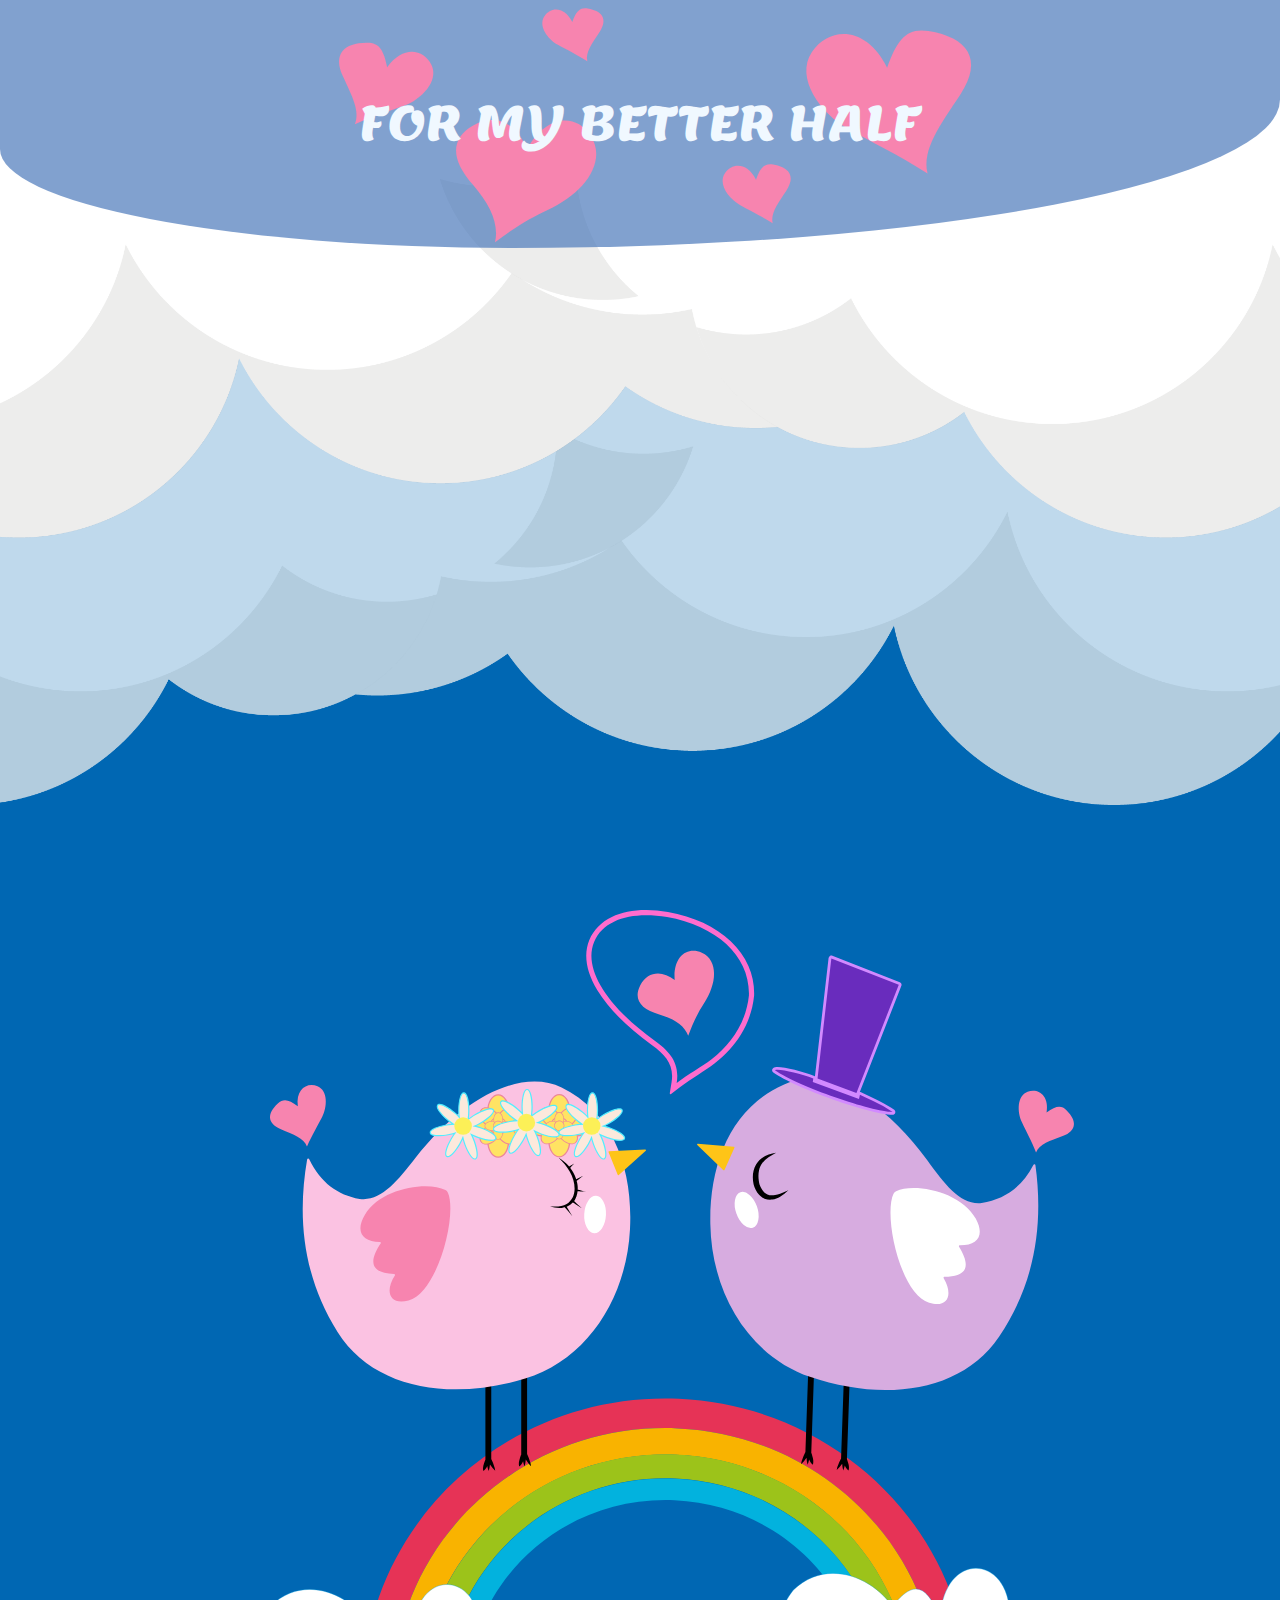
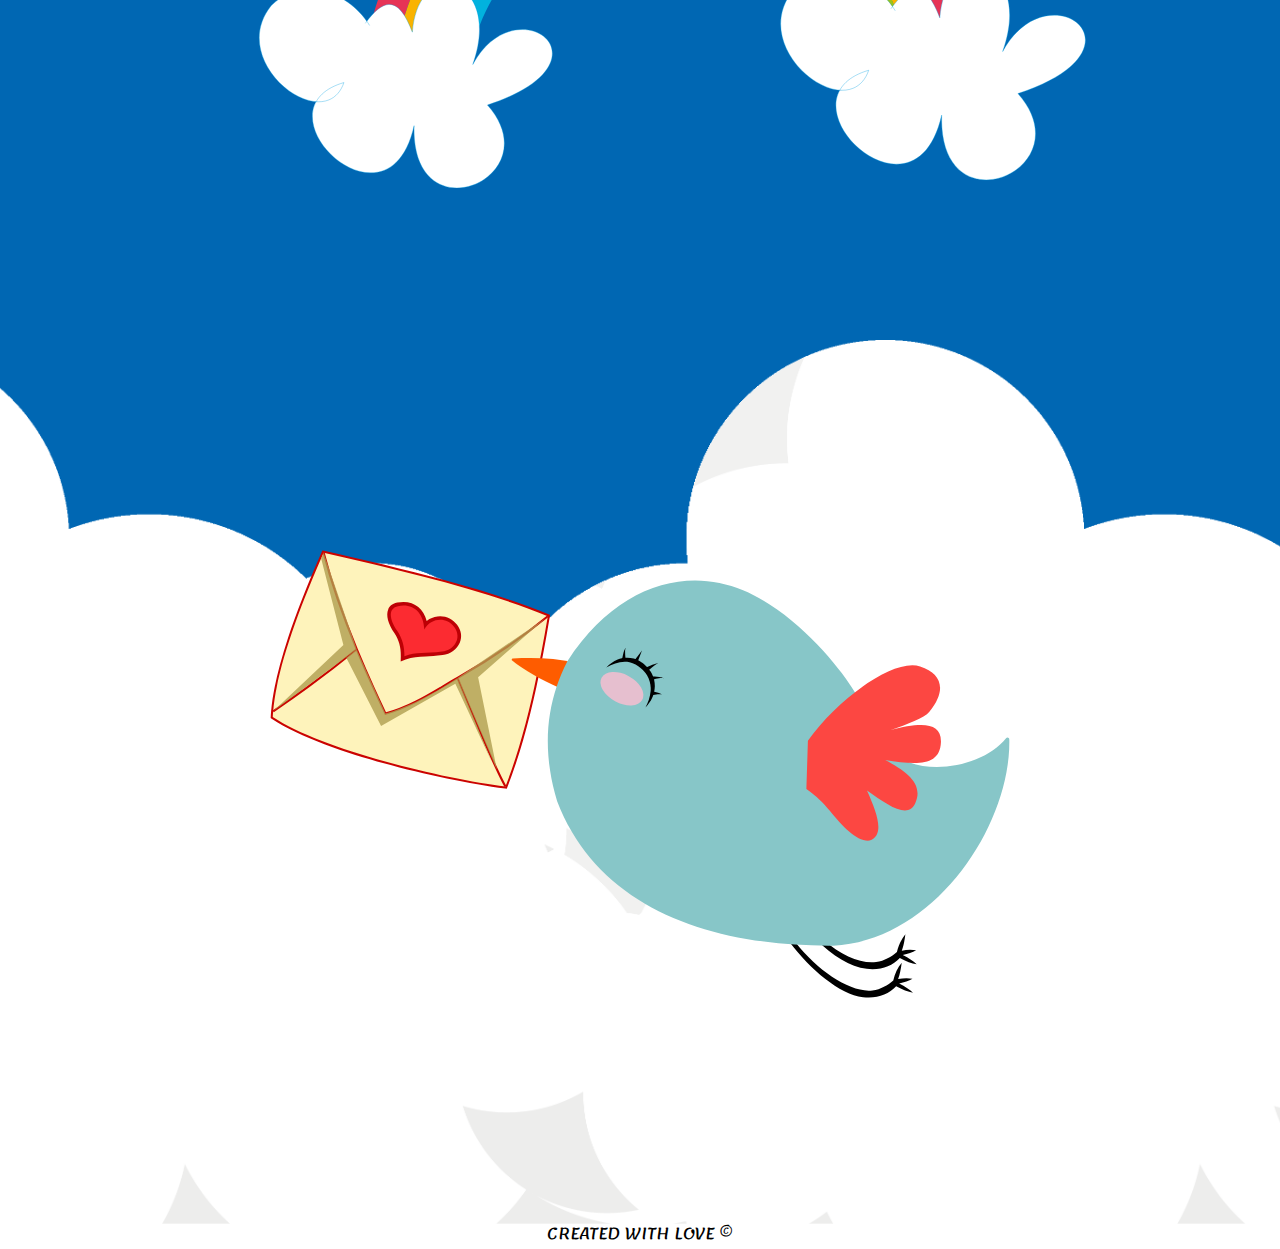
==== index.html @ f74f18e6 "Add files via upload" ====
<!DOCTYPE html>
<html lang="en">
<head>
    <meta charset="UTF-8">
    <meta name="viewport" content="width=device-width, initial-scale=1.0">
    <meta http-equiv="X-UA-Compatible" content="ie=edge">
    <link rel="stylesheet" href="style.css">
    <link href="https://fonts.googleapis.com/css?family=Lemonada:400,700&display=swap" rel="stylesheet">
    <title>Valentine</title>
</head>
<body>
 
    <div class="background_top">
        <header>
            <h1>for my better half</h1>
           
        </header>
    </div>

    <div class="background_center">
        
        
            <div class="hearts"></div>
            <div class="lovebirds">
             <!-- контейнер для птичек без крыльев    --></div>
            <div class="wingsbirds">
              <!-- контейнер для крыльев   --></div>
            <div class="rainbow">
              <!-- <img src="img/rainbow.svg" alt="" width="100%" height="100%"> --></div>
        
    </div>
    <div class="background_bottom">
        <a href="letter.html" class="test_class" title=></a>
        
        <div class="birdletter"></div>
        <div class="wingsletter"></div>
    
        

    </div>
    <footer>
        created with love ©
    </footer>



    
</body>
</html>
---- style.css ----
/*! normalize.css v8.0.1 | MIT License | github.com/necolas/normalize.css */

/* Document
   ========================================================================== */

/**
 * 1. Correct the line height in all browsers.
 * 2. Prevent adjustments of font size after orientation changes in iOS.
 */

 html {
    line-height: 1.15; /* 1 */
    -webkit-text-size-adjust: 100%; /* 2 */
  }
  
  /* Sections
     ========================================================================== */
  
  /**
   * Remove the margin in all browsers.
   */
  
  body {
    margin: 0;
  }
  
  /**
   * Render the `main` element consistently in IE.
   */
  
  main {
    display: block;
  }
  
  /**
   * Correct the font size and margin on `h1` elements within `section` and
   * `article` contexts in Chrome, Firefox, and Safari.
   */
  
  h1 {
    font-size: 2em;
    margin: 0.67em 0;
  }
  
  /* Grouping content
     ========================================================================== */
  
  /**
   * 1. Add the correct box sizing in Firefox.
   * 2. Show the overflow in Edge and IE.
   */
  
  hr {
    box-sizing: content-box; /* 1 */
    height: 0; /* 1 */
    overflow: visible; /* 2 */
  }
  
  /**
   * 1. Correct the inheritance and scaling of font size in all browsers.
   * 2. Correct the odd `em` font sizing in all browsers.
   */
  
  pre {
    font-family: monospace, monospace; /* 1 */
    font-size: 1em; /* 2 */
  }
  
  /* Text-level semantics
     ========================================================================== */
  
  /**
   * Remove the gray background on active links in IE 10.
   */
  
  a {
    background-color: transparent;
  }
  
  /**
   * 1. Remove the bottom border in Chrome 57-
   * 2. Add the correct text decoration in Chrome, Edge, IE, Opera, and Safari.
   */
  
  abbr[title] {
    border-bottom: none; /* 1 */
    text-decoration: underline; /* 2 */
    text-decoration: underline dotted; /* 2 */
  }
  
  /**
   * Add the correct font weight in Chrome, Edge, and Safari.
   */
  
  b,
  strong {
    font-weight: bolder;
  }
  
  /**
   * 1. Correct the inheritance and scaling of font size in all browsers.
   * 2. Correct the odd `em` font sizing in all browsers.
   */
  
  code,
  kbd,
  samp {
    font-family: monospace, monospace; /* 1 */
    font-size: 1em; /* 2 */
  }
  
  /**
   * Add the correct font size in all browsers.
   */
  
  small {
    font-size: 80%;
  }
  
  /**
   * Prevent `sub` and `sup` elements from affecting the line height in
   * all browsers.
   */
  
  sub,
  sup {
    font-size: 75%;
    line-height: 0;
    position: relative;
    vertical-align: baseline;
  }
  
  sub {
    bottom: -0.25em;
  }
  
  sup {
    top: -0.5em;
  }
  
  /* Embedded content
     ========================================================================== */
  
  /**
   * Remove the border on images inside links in IE 10.
   */
  
  img {
    border-style: none;
  }
  
  /* Forms
     ========================================================================== */
  
  /**
   * 1. Change the font styles in all browsers.
   * 2. Remove the margin in Firefox and Safari.
   */
  
  button,
  input,
  optgroup,
  select,
  textarea {
    font-family: inherit; /* 1 */
    font-size: 100%; /* 1 */
    line-height: 1.15; /* 1 */
    margin: 0; /* 2 */
  }
  
  /**
   * Show the overflow in IE.
   * 1. Show the overflow in Edge.
   */
  
  button,
  input { /* 1 */
    overflow: visible;
  }
  
  /**
   * Remove the inheritance of text transform in Edge, Firefox, and IE.
   * 1. Remove the inheritance of text transform in Firefox.
   */
  
  button,
  select { /* 1 */
    text-transform: none;
  }
  
  /**
   * Correct the inability to style clickable types in iOS and Safari.
   */
  
  button,
  [type="button"],
  [type="reset"],
  [type="submit"] {
    -webkit-appearance: button;
  }
  
  /**
   * Remove the inner border and padding in Firefox.
   */
  
  button::-moz-focus-inner,
  [type="button"]::-moz-focus-inner,
  [type="reset"]::-moz-focus-inner,
  [type="submit"]::-moz-focus-inner {
    border-style: none;
    padding: 0;
  }
  
  /**
   * Restore the focus styles unset by the previous rule.
   */
  
  button:-moz-focusring,
  [type="button"]:-moz-focusring,
  [type="reset"]:-moz-focusring,
  [type="submit"]:-moz-focusring {
    outline: 1px dotted ButtonText;
  }
  
  /**
   * Correct the padding in Firefox.
   */
  
  fieldset {
    padding: 0.35em 0.75em 0.625em;
  }
  
  /**
   * 1. Correct the text wrapping in Edge and IE.
   * 2. Correct the color inheritance from `fieldset` elements in IE.
   * 3. Remove the padding so developers are not caught out when they zero out
   *    `fieldset` elements in all browsers.
   */
  
  legend {
    box-sizing: border-box; /* 1 */
    color: inherit; /* 2 */
    display: table; /* 1 */
    max-width: 100%; /* 1 */
    padding: 0; /* 3 */
    white-space: normal; /* 1 */
  }
  
  /**
   * Add the correct vertical alignment in Chrome, Firefox, and Opera.
   */
  
  progress {
    vertical-align: baseline;
  }
  
  /**
   * Remove the default vertical scrollbar in IE 10+.
   */
  
  textarea {
    overflow: auto;
  }
  
  /**
   * 1. Add the correct box sizing in IE 10.
   * 2. Remove the padding in IE 10.
   */
  
  [type="checkbox"],
  [type="radio"] {
    box-sizing: border-box; /* 1 */
    padding: 0; /* 2 */
  }
  
  /**
   * Correct the cursor style of increment and decrement buttons in Chrome.
   */
  
  [type="number"]::-webkit-inner-spin-button,
  [type="number"]::-webkit-outer-spin-button {
    height: auto;
  }
  
  /**
   * 1. Correct the odd appearance in Chrome and Safari.
   * 2. Correct the outline style in Safari.
   */
  
  [type="search"] {
    -webkit-appearance: textfield; /* 1 */
    outline-offset: -2px; /* 2 */
  }
  
  /**
   * Remove the inner padding in Chrome and Safari on macOS.
   */
  
  [type="search"]::-webkit-search-decoration {
    -webkit-appearance: none;
  }
  
  /**
   * 1. Correct the inability to style clickable types in iOS and Safari.
   * 2. Change font properties to `inherit` in Safari.
   */
  
  ::-webkit-file-upload-button {
    -webkit-appearance: button; /* 1 */
    font: inherit; /* 2 */
  }
  
  /* Interactive
     ========================================================================== */
  
  /*
   * Add the correct display in Edge, IE 10+, and Firefox.
   */
  
  details {
    display: block;
  }
  
  /*
   * Add the correct display in all browsers.
   */
  
  summary {
    display: list-item;
  }
  
  /* Misc
     ========================================================================== */
  
  /**
   * Add the correct display in IE 10+.
   */
  
  template {
    display: none;
  }
  
  /**
   * Add the correct display in IE 10.
   */
  
  [hidden] {
    display: none;
  }

/* End normalize */

* {
    box-sizing: border-box;
}

body {
    font-family: 'Lemonada', cursive;
    font-size: 100%;
    text-transform: uppercase;
}

.font {
  font-family: 'Caveat', cursive;
  font-size: 100%;
  text-transform: none;
}
/* Background */

.background_top {
    background: url(img/clouds_01.png) top no-repeat;
    background-color: #0067B3;
    background-size: cover;
    background-origin: content-box;
    height: 100vh;

}
.background_center {
    position: relative;
    padding-top: 50%;
    padding-bottom: 30%;
    background-color: #0067B3;
}

.background_bottom {
  position: relative;
    background: url(img/clouds_03.png) bottom no-repeat;
    background-color: #0067B3;
    background-size: cover;
    background-origin: content-box;
    height: 100vh;
}
/* End background */

header {
  margin: 0 auto;
  text-align: center;
  color: aliceblue;
  font-size: 150%;

  background: url(img/heartheader.svg) no-repeat top center;
  background-size: contain;
  background-color: rgba(75, 121, 187, 0.7);
  padding: 5%;
  border-bottom-left-radius: 40%;
  border-bottom-right-radius: 60%;
}

/* Position img */

.hearts {
padding: 0 10% 0 20%;
background: url(img/heartsbirds.svg) no-repeat top center;
background-size: contain;
background-origin: content-box;
max-width: 95%;
position: absolute;
overflow: hidden;
top: 0;
left: 0;
right: 0;
bottom: 0;
z-index: 10;
}
.lovebirds {
padding: 0 10% 0 20%;
background: url(img/lovebirds.svg) no-repeat top center;
background-size: contain;
background-origin: content-box;
max-width: 95%;
position: absolute;
overflow: hidden;
top: 0;
left: 0;
right: 0;
bottom: 0;
z-index: 9;
}
.wingsbirds {
padding: 0 10% 0 20%;
background: url(img/wingsbirds.svg) no-repeat top center;
background-size: contain;
background-origin: content-box;
max-width: 95%;
position: absolute;
overflow: hidden;
top: 0;
left: 0;
right: 0;
bottom: 0;
z-index: 10;
}
.rainbow {
padding: 0 10% 0 20%;
background: url(img/rainbow.svg) no-repeat top center;
background-size: contain;
background-origin: content-box;
max-width: 95%;
position: absolute;
overflow: hidden;
top: 0;
left: 0;
right: 0;
bottom: 0; 
z-index: 8;
}

.birdletter {
padding: 0 10% 0 20%;
background: url(img/birdbottom.svg) no-repeat center;
background-size: contain;
background-origin: content-box;
max-width: 90%;
position: absolute;
overflow: hidden;
top: 0;
left: 0;
right: 0;
bottom: 0; 
z-index: 10;
}


.test_class {  
  position: absolute;  
  top: 0;  
  left: 0;  
  display: block;  
  width: 100%;  
  height: 100%;  
  text-decoration: none;  
  z-index: 11;  
  cursor: pointer;
}

.wingsletter {
  padding: 0 10% 0 20%;
  background: url(img/wingsletter.svg) no-repeat center;
  background-size: contain;
  background-origin: content-box;
  max-width: 90%;
  position: absolute;
  overflow: hidden;
  top: 0;
  left: 0;
  right: 0;
  bottom: 0; 
  z-index: 10;
  }
/* End position img */


/* Animation */
@keyframes header {
  to {background: url(img/heartheader1.svg) no-repeat top center;
    background-size: contain;
    background-color: rgba(75, 121, 187, 0.7);}


}
header {
  animation-name: header;
  animation-duration: 3s;
  animation-iteration-count: infinite;
  animation-direction: alternate;
}

@keyframes hearts {
    from {opacity: 0;}
    to {opacity: 1; transform: scale(1.1)}
}
.hearts {
    animation-name: hearts;
    animation-duration: 1.5s;
    animation-iteration-count: infinite;
    animation-direction: alternate;

}

@keyframes lovebirds {
  from {transform: translateY(0);}
  to {transform: translateY(1%);}
  }
.lovebirds {
  animation-name: lovebirds;
  animation-duration: 1.5s;
  animation-iteration-count: infinite;
  animation-direction: alternate;
}

@keyframes wingsbirds {
  from {transform: translateY(0);}
  to {transform: translateY(1%);}
  }
.wingsbirds {
  animation-name: wingsbirds;
  animation-duration: .2s;
  animation-iteration-count: infinite;
  animation-direction: alternate;
}

@keyframes rainbow {
  from {transform: scale(1.1);}
  to {transform: scale(1.2);}
  }
.rainbow {
  animation-name: rainbow;
  animation-duration: 3s;
  animation-iteration-count: infinite;
  animation-direction: alternate;
}

@keyframes birdletter {
  from {transform: translateY(0);}
  to {transform: translateY(1%);}
  }
.birdletter {
  animation-name: birdletter;
  animation-duration: 1.5s;
  animation-iteration-count: infinite;
  animation-direction: alternate;
}
@keyframes wingsletter {
  from {transform: translateY(0);}
  to {transform: translateY(1%);}
  }
.wingsletter {
  animation-name: wingsletter;
  animation-duration: .15s;
  animation-iteration-count: infinite;
  animation-direction: alternate;
}

/* styles for letter */

.content {
  margin: -5% auto 0 auto;
  padding: 10%;
  font-size: 200%;
  color: #ffffff;
  line-height: 1.1;
  text-align: justify;
}

footer {
  font-size: 100%;
  text-transform: uppercase;
  text-align: center;
  vertical-align: bottom;
}

.background {
  background-color: #0067B3;
  background-size: contain;
}

.h1_letter {
  text-transform: uppercase;
  font-size: 140%;
}


@keyframes heart {
  from {opacity: .5;}
  to {opacity: 1;}
}

.heart_footer {
  position: absolute;
  max-width: 40%;
  overflow: auto;
  top: 26%;
  left: 30%;
  right: 0;
  bottom: 0; 
  z-index: 10;

  animation-name: heart;
  animation-duration: 1.5s;
  animation-iteration-count: infinite;
  animation-direction: alternate;

}
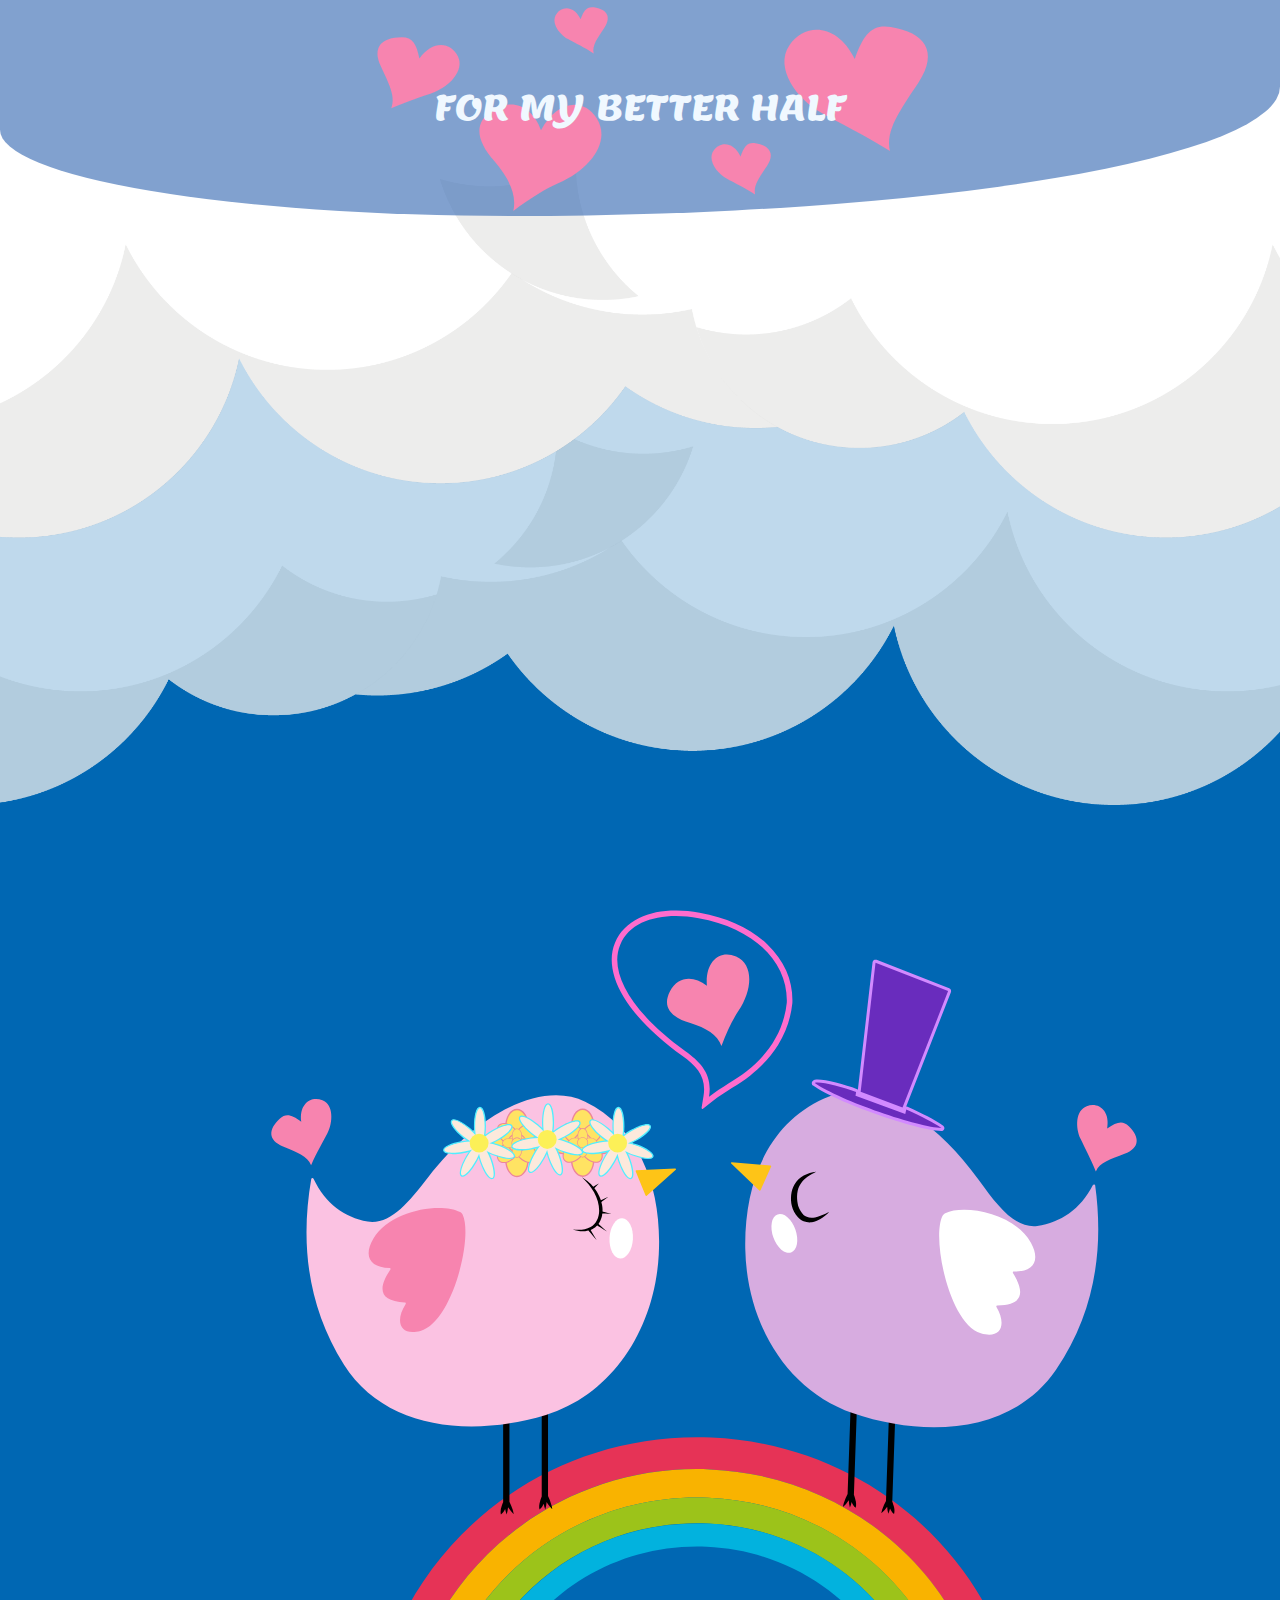
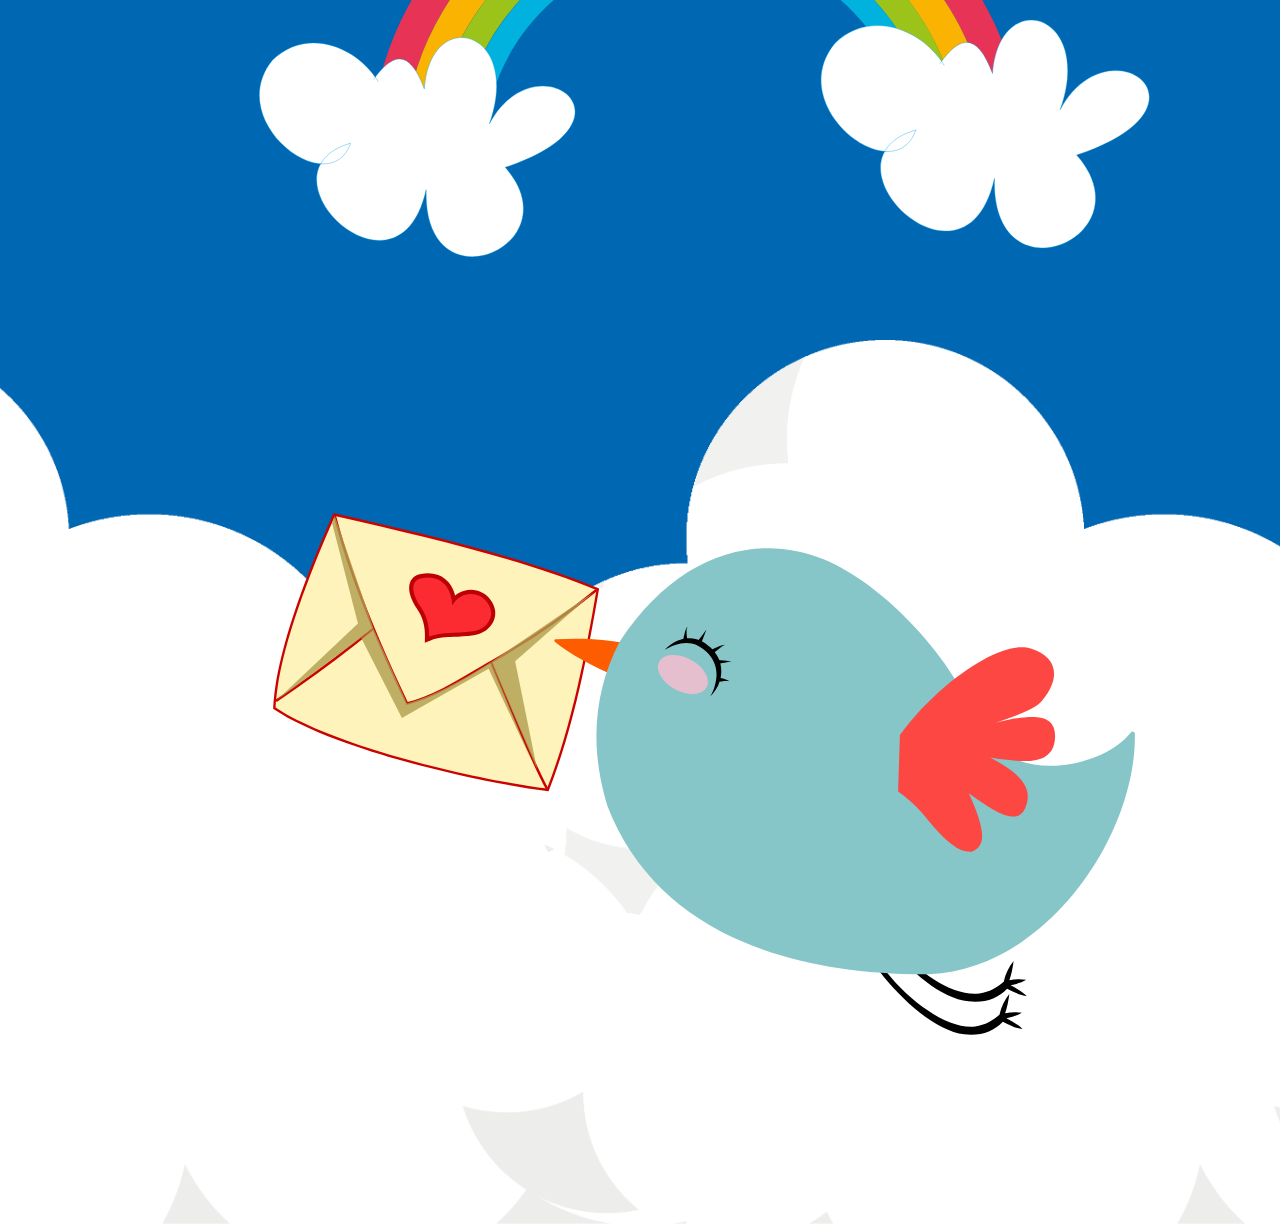
==== commit f567fc35: "Add files via upload" ====
--- a/index.html
+++ b/index.html
@@ -34,14 +34,7 @@
         
         <div class="birdletter"></div>
         <div class="wingsletter"></div>
-    
-        
-
     </div>
-    <footer>
-        created with love ©
-    </footer>
-
 
 
     
--- a/style.css
+++ b/style.css
@@ -350,9 +350,6 @@
 
 /* End normalize */
 
-* {
-    box-sizing: border-box;
-}
 
 body {
     font-family: 'Lemonada', cursive;
@@ -380,6 +377,7 @@
     padding-top: 50%;
     padding-bottom: 30%;
     background-color: #0067B3;
+    background-size: cover;
 }
 
 .background_bottom {
@@ -396,7 +394,7 @@
   margin: 0 auto;
   text-align: center;
   color: aliceblue;
-  font-size: 150%;
+  font-size: 110%;
 
   background: url(img/heartheader.svg) no-repeat top center;
   background-size: contain;
@@ -413,9 +411,9 @@
 background: url(img/heartsbirds.svg) no-repeat top center;
 background-size: contain;
 background-origin: content-box;
-max-width: 95%;
+max-width: 100%;
 position: absolute;
-overflow: hidden;
+overflow: auto;
 top: 0;
 left: 0;
 right: 0;
@@ -427,9 +425,9 @@
 background: url(img/lovebirds.svg) no-repeat top center;
 background-size: contain;
 background-origin: content-box;
-max-width: 95%;
+max-width: 100%;
 position: absolute;
-overflow: hidden;
+overflow: auto;
 top: 0;
 left: 0;
 right: 0;
@@ -441,9 +439,9 @@
 background: url(img/wingsbirds.svg) no-repeat top center;
 background-size: contain;
 background-origin: content-box;
-max-width: 95%;
+max-width: 100%;
 position: absolute;
-overflow: hidden;
+overflow: auto;
 top: 0;
 left: 0;
 right: 0;
@@ -455,9 +453,9 @@
 background: url(img/rainbow.svg) no-repeat top center;
 background-size: contain;
 background-origin: content-box;
-max-width: 95%;
+max-width: 100%;
 position: absolute;
-overflow: hidden;
+overflow: auto;
 top: 0;
 left: 0;
 right: 0;
@@ -472,7 +470,7 @@
 background-origin: content-box;
 max-width: 90%;
 position: absolute;
-overflow: hidden;
+overflow: auto;
 top: 0;
 left: 0;
 right: 0;
@@ -500,7 +498,7 @@
   background-origin: content-box;
   max-width: 90%;
   position: absolute;
-  overflow: hidden;
+  overflow: auto;
   top: 0;
   left: 0;
   right: 0;
@@ -589,6 +587,21 @@
   animation-duration: .15s;
   animation-iteration-count: infinite;
   animation-direction: alternate;
+}
+
+footer {
+  font-size: 100%;
+  text-transform: uppercase;
+  text-align: center;
+  vertical-align: bottom;
+
+  position: absolute;
+  overflow: auto;
+  top: 0;
+  left: 0;
+  right: 0;
+  bottom: 0; 
+  z-index: 10;
 }
 
 /* styles for letter */
@@ -602,12 +615,6 @@
   text-align: justify;
 }
 
-footer {
-  font-size: 100%;
-  text-transform: uppercase;
-  text-align: center;
-  vertical-align: bottom;
-}
 
 .background {
   background-color: #0067B3;
@@ -616,7 +623,7 @@
 
 .h1_letter {
   text-transform: uppercase;
-  font-size: 140%;
+  font-size: 110%;
 }
 
 
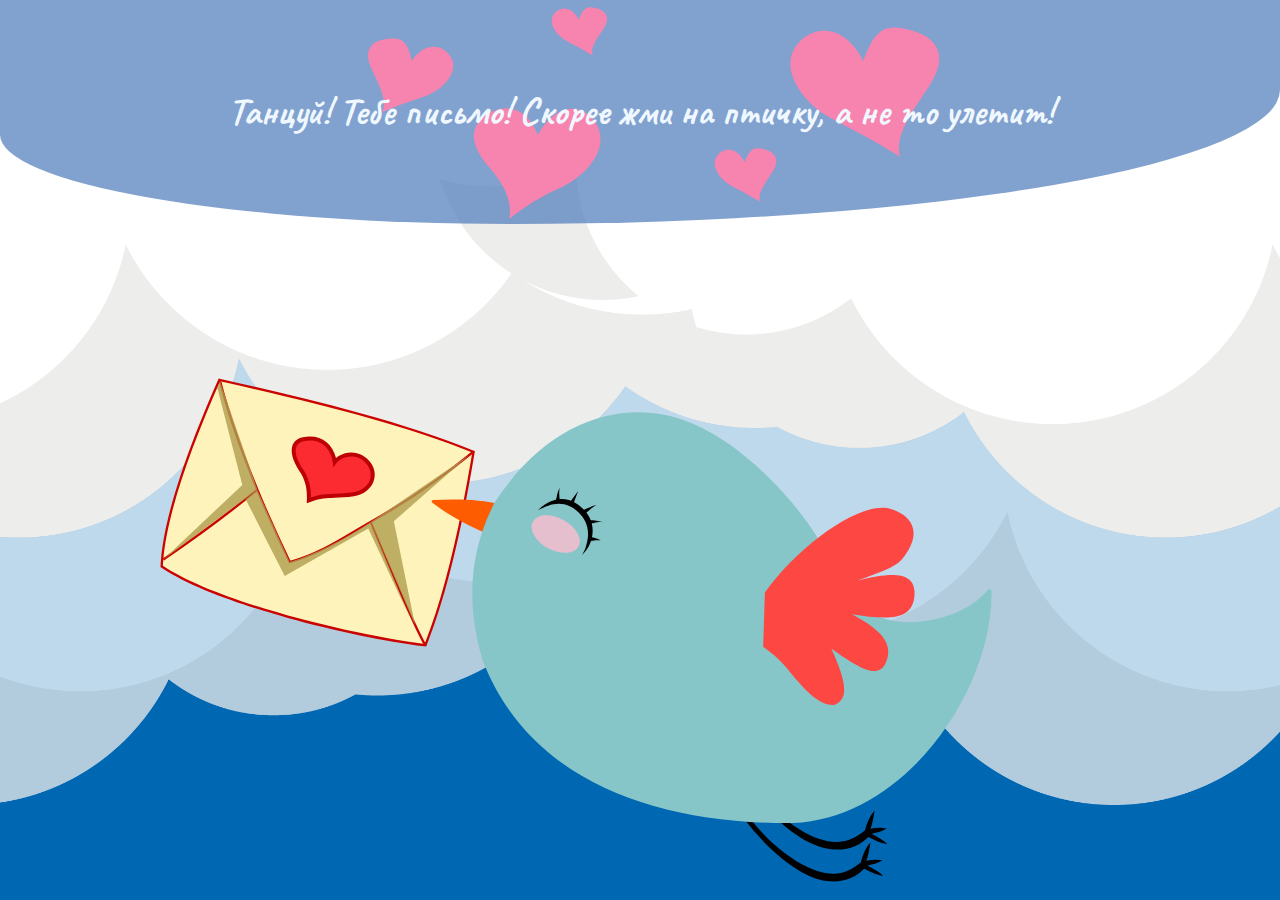
==== commit cbb3d6cb: "Add files via upload" ====
--- a/index.html
+++ b/index.html
@@ -5,37 +5,21 @@
     <meta name="viewport" content="width=device-width, initial-scale=1.0">
     <meta http-equiv="X-UA-Compatible" content="ie=edge">
     <link rel="stylesheet" href="style.css">
-    <link href="https://fonts.googleapis.com/css?family=Lemonada:400,700&display=swap" rel="stylesheet">
+    <link href="https://fonts.googleapis.com/css?family=Caveat&display=swap" rel="stylesheet">
     <title>Valentine</title>
 </head>
 <body>
  
     <div class="background_top">
         <header>
-            <h1>for my better half</h1>
+            <h1>Танцуй! Тебе письмо! Скорее жми на птичку, а не то улетит!</h1>
            
         </header>
     </div>
 
-    <div class="background_center">
-        
-        
-            <div class="hearts"></div>
-            <div class="lovebirds">
-             <!-- контейнер для птичек без крыльев    --></div>
-            <div class="wingsbirds">
-              <!-- контейнер для крыльев   --></div>
-            <div class="rainbow">
-              <!-- <img src="img/rainbow.svg" alt="" width="100%" height="100%"> --></div>
-        
-    </div>
-    <div class="background_bottom">
-        <a href="letter.html" class="test_class" title=></a>
-        
-        <div class="birdletter"></div>
+    <a href="letter.html" class="test_class" title="Click on me!"></a>
+        <div class="birdletter"></div> 
         <div class="wingsletter"></div>
-    </div>
-
 
     
 </body>
--- a/style.css
+++ b/style.css
@@ -352,16 +352,10 @@
 
 
 body {
-    font-family: 'Lemonada', cursive;
+    font-family: 'Caveat', cursive;
     font-size: 100%;
-    text-transform: uppercase;
-}
-
-.font {
-  font-family: 'Caveat', cursive;
-  font-size: 100%;
-  text-transform: none;
-}
+}
+
 /* Background */
 
 .background_top {
@@ -380,21 +374,14 @@
     background-size: cover;
 }
 
-.background_bottom {
-  position: relative;
-    background: url(img/clouds_03.png) bottom no-repeat;
-    background-color: #0067B3;
-    background-size: cover;
-    background-origin: content-box;
-    height: 100vh;
-}
+
 /* End background */
 
 header {
   margin: 0 auto;
   text-align: center;
   color: aliceblue;
-  font-size: 110%;
+  font-size: 120%;
 
   background: url(img/heartheader.svg) no-repeat top center;
   background-size: contain;
@@ -404,50 +391,7 @@
   border-bottom-right-radius: 60%;
 }
 
-/* Position img */
-
-.hearts {
-padding: 0 10% 0 20%;
-background: url(img/heartsbirds.svg) no-repeat top center;
-background-size: contain;
-background-origin: content-box;
-max-width: 100%;
-position: absolute;
-overflow: auto;
-top: 0;
-left: 0;
-right: 0;
-bottom: 0;
-z-index: 10;
-}
-.lovebirds {
-padding: 0 10% 0 20%;
-background: url(img/lovebirds.svg) no-repeat top center;
-background-size: contain;
-background-origin: content-box;
-max-width: 100%;
-position: absolute;
-overflow: auto;
-top: 0;
-left: 0;
-right: 0;
-bottom: 0;
-z-index: 9;
-}
-.wingsbirds {
-padding: 0 10% 0 20%;
-background: url(img/wingsbirds.svg) no-repeat top center;
-background-size: contain;
-background-origin: content-box;
-max-width: 100%;
-position: absolute;
-overflow: auto;
-top: 0;
-left: 0;
-right: 0;
-bottom: 0;
-z-index: 10;
-}
+
 .rainbow {
 padding: 0 10% 0 20%;
 background: url(img/rainbow.svg) no-repeat top center;
@@ -464,39 +408,148 @@
 }
 
 .birdletter {
-padding: 0 10% 0 20%;
+
 background: url(img/birdbottom.svg) no-repeat center;
 background-size: contain;
 background-origin: content-box;
-max-width: 90%;
+max-width: 100%;
 position: absolute;
 overflow: auto;
-top: 0;
+top: 40%;
 left: 0;
-right: 0;
+right: 10%;
 bottom: 0; 
 z-index: 10;
 }
 
 
-.test_class {  
-  position: absolute;  
-  top: 0;  
-  left: 0;  
-  display: block;  
-  width: 100%;  
-  height: 100%;  
-  text-decoration: none;  
-  z-index: 11;  
-  cursor: pointer;
-}
-
 .wingsletter {
-  padding: 0 10% 0 20%;
-  background: url(img/wingsletter.svg) no-repeat center;
+
+ background: url(img/wingsletter.svg) no-repeat center;
   background-size: contain;
   background-origin: content-box;
-  max-width: 90%;
+  max-width: 100%;
+  position: absolute;
+  overflow: auto;
+  top: 40%;
+  left: 0;
+  right: 10%;
+  bottom: 0; 
+  z-index: 10;
+  }
+
+  .test_class {  
+    position: absolute;  
+    top: 0;  
+    left: 0;  
+    display: block;  
+    width: 100%;  
+    height: 100%;  
+    text-decoration: none;  
+    z-index: 11;  
+    cursor: pointer;
+  }
+/* End position img */
+
+
+
+/* Animation */
+@keyframes header {
+  to {background: url(img/heartheader1.svg) no-repeat top center;
+    background-size: contain;
+    background-color: rgba(75, 121, 187, 0.7);}
+
+
+}
+header {
+  animation-name: header;
+  animation-duration: 3s;
+  animation-iteration-count: infinite;
+  animation-direction: alternate;
+}
+
+@keyframes hearts {
+    from {opacity: 0;}
+    to {opacity: 1; transform: scale(1.1)}
+}
+.hearts {
+    animation-name: hearts;
+    animation-duration: 1.5s;
+    animation-iteration-count: infinite;
+    animation-direction: alternate;
+
+}
+
+@keyframes lovebirds {
+  from {transform: translateY(0);}
+  to {transform: translateY(1%);}
+  }
+.lovebirds {
+  animation-name: lovebirds;
+  animation-duration: 1.5s;
+  animation-iteration-count: infinite;
+  animation-direction: alternate;
+}
+
+@keyframes wingsbirds {
+  from {transform: translateY(0);}
+  to {transform: translateY(1%);}
+  }
+.wingsbirds {
+  animation-name: wingsbirds;
+  animation-duration: .2s;
+  animation-iteration-count: infinite;
+  animation-direction: alternate;
+}
+
+@keyframes rainbow {
+  from {transform: scale(1.1);}
+  to {transform: scale(1.2);}
+  }
+.rainbow {
+  animation-name: rainbow;
+  animation-duration: 3s;
+  animation-iteration-count: infinite;
+  animation-direction: alternate;
+}
+
+@keyframes birdletter {
+  from {transform: translate(0);}
+  to {transform: translate(1%);}
+  }
+.birdletter {
+  animation-name: birdletter;
+  animation-duration: 1.5s;
+  animation-iteration-count: infinite;
+  animation-direction: alternate;
+}
+@keyframes wingsletter {
+  from {transform: translate(0);}
+  to {transform: translate(1%);}
+  }
+.wingsletter {
+  animation-name: wingsletter;
+  animation-duration: .2s;
+  animation-iteration-count: infinite;
+  animation-direction: alternate;
+}
+
+@keyframes bird_say {
+  from {opacity: 0;}
+  to {opacity: 1;
+    transform: rotate(2%); 
+    background-color: rgba(177, 195, 221, 0.5); 
+    background-size: contain;}
+  }
+
+
+
+footer {
+  font-size: 100%;
+  text-transform: uppercase;
+  text-align: center;
+  vertical-align: bottom;
+
   position: absolute;
   overflow: auto;
   top: 0;
@@ -504,111 +557,13 @@
   right: 0;
   bottom: 0; 
   z-index: 10;
-  }
-/* End position img */
-
-
-/* Animation */
-@keyframes header {
-  to {background: url(img/heartheader1.svg) no-repeat top center;
-    background-size: contain;
-    background-color: rgba(75, 121, 187, 0.7);}
-
-
-}
-header {
-  animation-name: header;
-  animation-duration: 3s;
-  animation-iteration-count: infinite;
-  animation-direction: alternate;
-}
-
-@keyframes hearts {
-    from {opacity: 0;}
-    to {opacity: 1; transform: scale(1.1)}
-}
-.hearts {
-    animation-name: hearts;
-    animation-duration: 1.5s;
-    animation-iteration-count: infinite;
-    animation-direction: alternate;
-
-}
-
-@keyframes lovebirds {
-  from {transform: translateY(0);}
-  to {transform: translateY(1%);}
-  }
-.lovebirds {
-  animation-name: lovebirds;
-  animation-duration: 1.5s;
-  animation-iteration-count: infinite;
-  animation-direction: alternate;
-}
-
-@keyframes wingsbirds {
-  from {transform: translateY(0);}
-  to {transform: translateY(1%);}
-  }
-.wingsbirds {
-  animation-name: wingsbirds;
-  animation-duration: .2s;
-  animation-iteration-count: infinite;
-  animation-direction: alternate;
-}
-
-@keyframes rainbow {
-  from {transform: scale(1.1);}
-  to {transform: scale(1.2);}
-  }
-.rainbow {
-  animation-name: rainbow;
-  animation-duration: 3s;
-  animation-iteration-count: infinite;
-  animation-direction: alternate;
-}
-
-@keyframes birdletter {
-  from {transform: translateY(0);}
-  to {transform: translateY(1%);}
-  }
-.birdletter {
-  animation-name: birdletter;
-  animation-duration: 1.5s;
-  animation-iteration-count: infinite;
-  animation-direction: alternate;
-}
-@keyframes wingsletter {
-  from {transform: translateY(0);}
-  to {transform: translateY(1%);}
-  }
-.wingsletter {
-  animation-name: wingsletter;
-  animation-duration: .15s;
-  animation-iteration-count: infinite;
-  animation-direction: alternate;
-}
-
-footer {
-  font-size: 100%;
-  text-transform: uppercase;
-  text-align: center;
-  vertical-align: bottom;
-
-  position: absolute;
-  overflow: auto;
-  top: 0;
-  left: 0;
-  right: 0;
-  bottom: 0; 
-  z-index: 10;
 }
 
 /* styles for letter */
 
 .content {
   margin: -5% auto 0 auto;
-  padding: 10%;
+  padding: 10% 10% 0% 10%;
   font-size: 200%;
   color: #ffffff;
   line-height: 1.1;
@@ -617,14 +572,11 @@
 
 
 .background {
+  position: relative;
   background-color: #0067B3;
-  background-size: contain;
-}
-
-.h1_letter {
-  text-transform: uppercase;
-  font-size: 110%;
-}
+  background-size: cover;
+}
+
 
 
 @keyframes heart {
@@ -633,14 +585,9 @@
 }
 
 .heart_footer {
-  position: absolute;
-  max-width: 40%;
-  overflow: auto;
-  top: 26%;
-  left: 30%;
-  right: 0;
-  bottom: 0; 
-  z-index: 10;
+  margin: 0 auto;
+  max-width: 20%;
+
 
   animation-name: heart;
   animation-duration: 1.5s;
@@ -650,3 +597,52 @@
 }
 
 
+/* Position img */
+
+.birds {
+  padding-top: 8%;
+  padding-bottom: 5%;
+
+}
+
+.hearts {
+  max-width: 60%;
+background: url(img/heartsbirds.svg) no-repeat top center;
+background-size: contain;
+background-origin: content-box;
+position: absolute;
+overflow: auto;
+top: 18%;
+left: 20%;
+right: 0;
+bottom: 5%;
+z-index: 10;
+}
+.lovebirds {
+  max-width: 60%;
+background: url(img/lovebirds.svg) no-repeat top center;
+background-size: contain;
+background-origin: content-box;
+position: absolute;
+overflow: auto;
+top: 18%;
+left: 20%;
+right: 0;
+bottom: 5%;
+z-index: 9;
+}
+.wingsbirds {
+  max-width: 60%;
+background: url(img/wingsbirds.svg) no-repeat top center;
+background-size: contain;
+background-origin: content-box;
+position: absolute;
+overflow: auto;
+top: 18%;
+left: 20%;
+right: 0;
+bottom: 5%;
+z-index: 10;
+}
+
+
